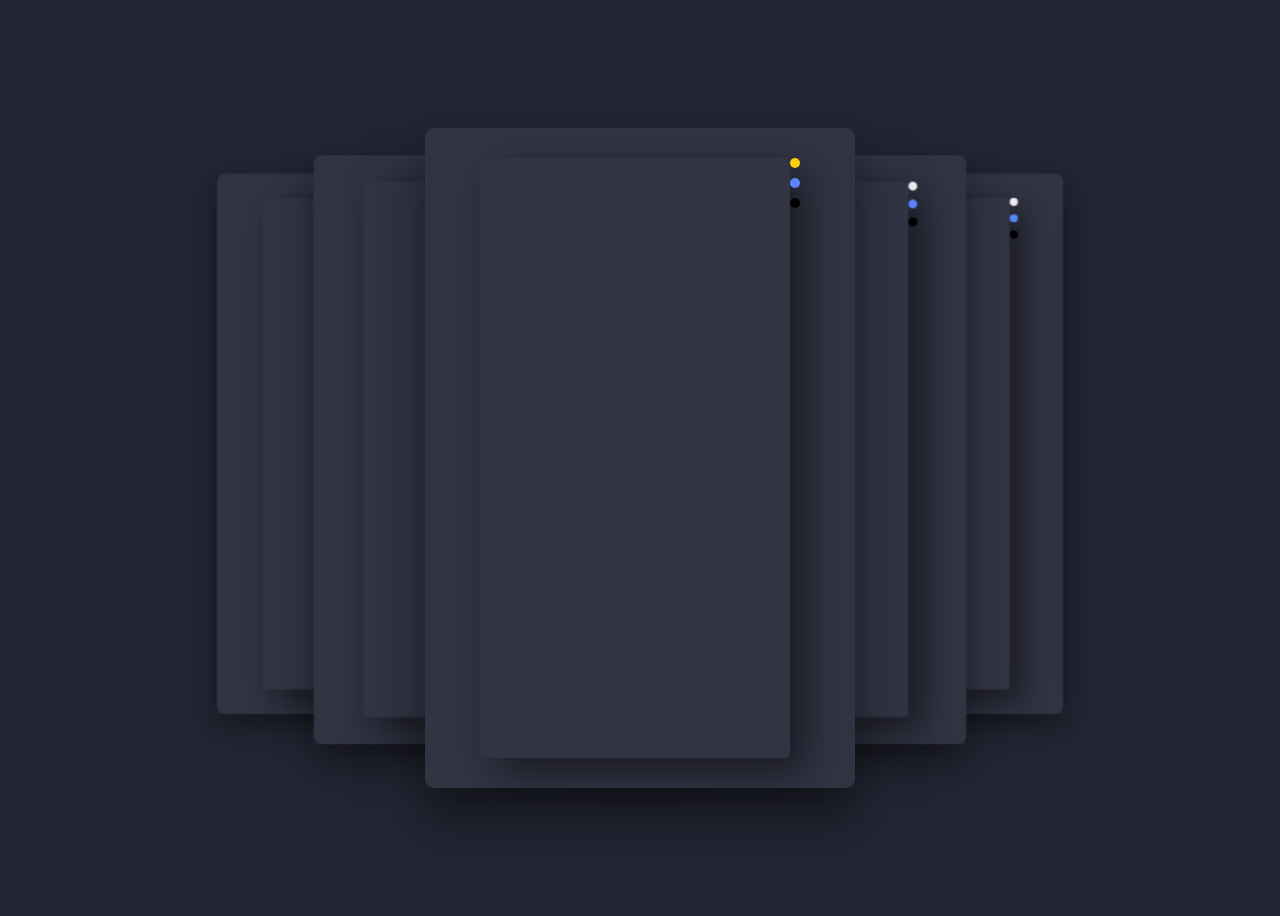
==== fabrics.html @ bf0d75b4 "Рефакторинг кода №_2" ====
<!DOCTYPE html>
<html lang="en">

<head>
  <meta charset="UTF-8">
  <meta http-equiv="X-UA-Compatible" content="IE=edge">
  <meta name="viewport" content="width=device-width, initial-scale=1.0">
  <title>Ткани</title>

  <link rel="stylesheet" href="https://cdnjs.cloudflare.com/ajax/libs/font-awesome/6.1.2/css/all.min.css" integrity="sha512-1sCRPdkRXhBV2PBLUdRb4tMg1w2YPf37qatUFeS7zlBy7jJI8Lf4VHwWfZZfpXtYSLy85pkm9GaYVYMfw5BC1A==" crossorigin="anonymous" referrerpolicy="no-referrer" />
  <link rel="stylesheet" href="css/fabrics_styles.css">
</head>

<body>

  <div class="container">


    <input type="radio" name="slider" class="d-none" id="s1" checked>
    <input type="radio" name="slider" class="d-none" id="s2">
    <input type="radio" name="slider" class="d-none" id="s3">
    <input type="radio" name="slider" class="d-none" id="s4">
    <input type="radio" name="slider" class="d-none" id="s5">

    <div class="cards">
      <label for="s1" id="slide1">
        <div class="card">
          <div class="image">
            <iframe width="320" height="560" src="https://www.youtube.com/embed/_TVR2kgw6HE" title="IMG 6894" frameborder="0" allow="accelerometer; autoplay; clipboard-write; encrypted-media; gyroscope; picture-in-picture; web-share" allowfullscreen></iframe>

            <div class="dots">
              <div></div>
              <div></div>
              <div></div>
            </div>
          </div>
          <!-- <div class="infos">
            <span class="name">Nike SuperRep Go</span>
            <span class="lorem">Lorem ipsum dolor sit amet, sit amet  adipiscing elit. Aenean vel ansd . Nullam
              lorem. Nulla eu
              sodales</span>
          </div>
          <a href="/contact" class="btn-contact">details</a>
          <div class="socials">
            <i class="fa-solid fa-cart-shopping"></i>
            <i class="fa-regular fa-heart"></i>
            <i class="fa-regular fa-bookmark"></i>
            <i class="fa-solid fa-share-nodes"></i>
          </div> -->
        </div>
      </label>

      <label for="s2" id="slide2">
        <div class="card">
          <div class="image">
            <!-- https://stackoverflow.com/questions/24579785/force-iframe-youtube-video-to-center-fit-and-full-cover-the-screen-in-the-backgr  ссылка на тутор-->
          <iframe width="320" height="560" src="https://www.youtube.com/embed/_TVR2kgw6HE" title="IMG 6894" frameborder="0" allow="accelerometer; autoplay; clipboard-write; encrypted-media; gyroscope; picture-in-picture; web-share" allowfullscreen></iframe>

              <div class="dots">
              <div class="dot1"></div>
              <div class="dot2"></div>
              <div class="dot3"></div>
            </div>
          </div>
        </div>
      </label>

      <label for="s3" id="slide3">
        <div class="card">
          <div class="image">
            <iframe width="320" height="560" src="https://www.youtube.com/embed/_TVR2kgw6HE" title="IMG 6894" frameborder="0" allow="accelerometer; autoplay; clipboard-write; encrypted-media; gyroscope; picture-in-picture; web-share" allowfullscreen></iframe>

            <div class="dots">
              <div class="dot1"></div>
              <div class="dot2"></div>
              <div class="dot3"></div>
            </div>
          </div>
        </div>
      </label>

      <label for="s4" id="slide4">
        <div class="card">
          <div class="image">            
            <iframe width="320" height="560" src="https://www.youtube.com/embed/_TVR2kgw6HE" title="IMG 6894" frameborder="0" allow="accelerometer; autoplay; clipboard-write; encrypted-media; gyroscope; picture-in-picture; web-share" allowfullscreen></iframe>

             <div class="dots">
              <div class="dot1"></div>
              <div class="dot2"></div>
              <div class="dot3"></div>
            </div>
          </div>
        </div>
      </label>

      <label for="s5" id="slide5">
        <div class="card">
          <div class="image">

            <iframe width="320" height="560" src="https://www.youtube.com/embed/_TVR2kgw6HE" title="IMG 6894" frameborder="0" allow="accelerometer; autoplay; clipboard-write; encrypted-media; gyroscope; picture-in-picture; web-share" allowfullscreen></iframe>

              <div class="dots">
              <div class="dot1"></div>
              <div class="dot2"></div>
              <div class="dot3"></div>
            </div>
          </div>

        </div>
      </label>
    </div>

  </div>

</body>


</html>
---- css/fabrics_styles.css ----
@import url('https://fonts.googleapis.com/css2?family=Urbanist:wght@200;300;400;600;700&display=swap');

body {

    display: flex;
    align-items: center;
    justify-content: center;
    background-color: #232533;
    overflow-x: hidden;
    height: 100vh;
    font-family: 'Urbanist', sans-serif;
}

a{

    text-decoration: none;
}

input {

    display: none;
}

.container {

    width: 100%;
    height: 100%;
    max-width: 600px;
    max-height: 600px;
    display: flex;
    transform-style: preserve-3d;
    justify-content: center;
    align-items: center;
    flex-direction: column;
    margin-bottom: +11%;
}

.cards {

    position: relative;
    height: 500px;
    width: 430px;
    margin-bottom: 20px;
    perspective: 1000px;
    transform-style: preserve-3d;
}

.cards label {

    position: absolute;
    width: 430px;
    left: 0;
    right: 0;
    margin: auto;
    cursor: pointer;
    transition: transform 0.55s ease;
}

.cards .card{

    position:relative;
    height: 100%;
    background-color: #323444;
    border-radius: 10px;
    padding: 30px 35px;
}

.card .image{

    display: flex;
    justify-content: center;
}

.card .image img{

    border-radius: 5px;
    box-shadow: 15px 15px 40px rgba(0, 0, 0, 50%);
    margin-top: 23px;
    width: 100%;
    height: 220px;
    object-fit: cover;
}

.card .image video{

    border-radius: 5px;
    box-shadow: 15px 15px 40px rgba(0, 0, 0, 50%);
    margin-top: -23;
    width: 86%;
    height: 600px;
    object-fit: cover;
}

.card .image iframe{

    border-radius: 5px;
    box-shadow: 15px 15px 40px rgba(0, 0, 0, 50%);
    margin-top: -23;
    width: 86%;
    height: 600px;
    object-fit: cover;
}


.card .image .dots{

    text-align: center;
}

.dots div{

    width: 10px;
    height: 10px;
    border-radius: 50%;
    margin-bottom: 10px;
}

.dots div:nth-child(1){

    background-color: var(--current-color1);
}

.dots div:nth-child(2){

    background-color: #5B85F9;
}

.dots div:nth-child(3){

    background-color: #000;
}

.card .infos{

    display: block;
    text-align: end;
    padding-top: 60px;
}

.infos span{

    display: block;
}

.infos .name{

    font-size: 30px;
    color: var(--current-color1);
    letter-spacing: 8px;
    margin-bottom: 20px;
    padding-left: 25%;
    transition: all .6s ease;
}

.infos .lorem{

    font-size: 15.5px;
    color: #ECEAED;
    letter-spacing: 3px;
}

.card .btn-contact{

    width: 100%;
    height: 60px;
    margin: 35px auto;
    border-radius: 5px;
    background-color: var(--current-color1);
    display: flex;
    align-items: center;
    justify-content: center;
    color: #fff;
    font-size: 25px;
    letter-spacing: 10px;
    font-weight: 700;
    transition: all .7s ease;
}

.card .socials{

    display: flex;
    justify-content: space-between;
    align-items: center;
    padding-top: 20px;
}

.socials i{

    font-size: 25px;
    transition: all .7s ease;
    color: var(--current-color2);
}



#s1:checked~.cards #slide4,
#s2:checked~.cards #slide5,
#s3:checked~.cards #slide1,
#s4:checked~.cards #slide2,
#s5:checked~.cards #slide3 {
    
    box-shadow: 0 15px 35px 0 rgba(0, 0, 0, 45%);
    transform: translate3d(-70%, 0, -220px);
    --current-color1: #ECEAED;
    --current-color2: #404457;
}

#s1:checked~.cards #slide5,
#s2:checked~.cards #slide1,
#s3:checked~.cards #slide2,
#s4:checked~.cards #slide3,
#s5:checked~.cards #slide4 {

    box-shadow: 0 20px 40px 0 rgba(0, 0, 0, 45%);
    transform: translate3d(-35%, 0, -120px);
    --current-color1: #ECEAED;
    --current-color2: #404457;
}

#s1:checked~.cards #slide1,
#s2:checked~.cards #slide2,
#s3:checked~.cards #slide3,
#s4:checked~.cards #slide4,
#s5:checked~.cards #slide5 {

    box-shadow: 0 25px 50px 0 rgba(0, 0, 0, 50%);
    transform: translate3d(0, 0, 0);
    --current-color1: #fad00c;
    --current-color2: #ECEAED;
}

#s1:checked~.cards #slide2,
#s2:checked~.cards #slide3,
#s3:checked~.cards #slide4,
#s4:checked~.cards #slide5,
#s5:checked~.cards #slide1 {

    box-shadow: 0 20px 40px 0 rgba(0, 0, 0, 45%);
    transform: translate3d(35%, 0, -120px);
    --current-color1: #ECEAED;
    --current-color2: #404457;
}

#s1:checked~.cards #slide3,
#s2:checked~.cards #slide4,
#s3:checked~.cards #slide5,
#s4:checked~.cards #slide1,
#s5:checked~.cards #slide2 {

    box-shadow: 0 15px 35px 0 rgba(0, 0, 0, 45%);
    transform: translate3d(70%, 0, -220px);
    --current-color1: #ECEAED;
    --current-color2: #404457;
}

/* Стили для экранов шириной 600px и меньше (мобильные устройства) */
@media screen and (max-width: 600px) {
    .container {
      max-width: 60%;
    }
  
    .cards {
      width: 80%;
    }
  
    .cards label {
      width: 100%;
    }
  
    .card .image video {
      height: 100%;
    }

    .card .image iframe {
        height: 100%;
      }
  
    .card .image img,
    .card .image video {
      width: 100%;
      /* margin-top: 0; */
    }
  
    .infos .name {
      padding-left: 0;
    }

    .card .image img,
    .card .image iframe {
      width: 100%;
      /* margin-top: 0; */
    }
  }
  
  /* Стили для экранов шириной от 601px до 1024px (планшеты) */
  @media screen and (min-width: 601px) and (max-width: 1024px) {
    .container {
      max-width: 90%;
    }
  
    .cards {
      width: 80%;
    }
  }
  
  /* Стили для экранов шириной более 1024px (настольные компьютеры) */
  @media screen and (min-width: 1025px) {
    .container {
      max-width: 80%;
    }
  
    .cards {
      width: 70%;
    }
  }

  /* .video-background {
    position: relative;
    overflow: hidden;
    width: 100vw;
    height: 100vh;
  }
  
  .video-background iframe {
    position: absolute;
    top: 50%;
    left: 50%;
    width: 100vw;
    height: 100vh;
    transform: translate(-50%, -50%);
  }
  
  @media (min-aspect-ratio: 16/9) {
    .video-background iframe {
      height: 56.25vw;
    }
  }
  @media (max-aspect-ratio: 16/9) {
    .video-background iframe {
      width: 177.78vh;
    }
  } */
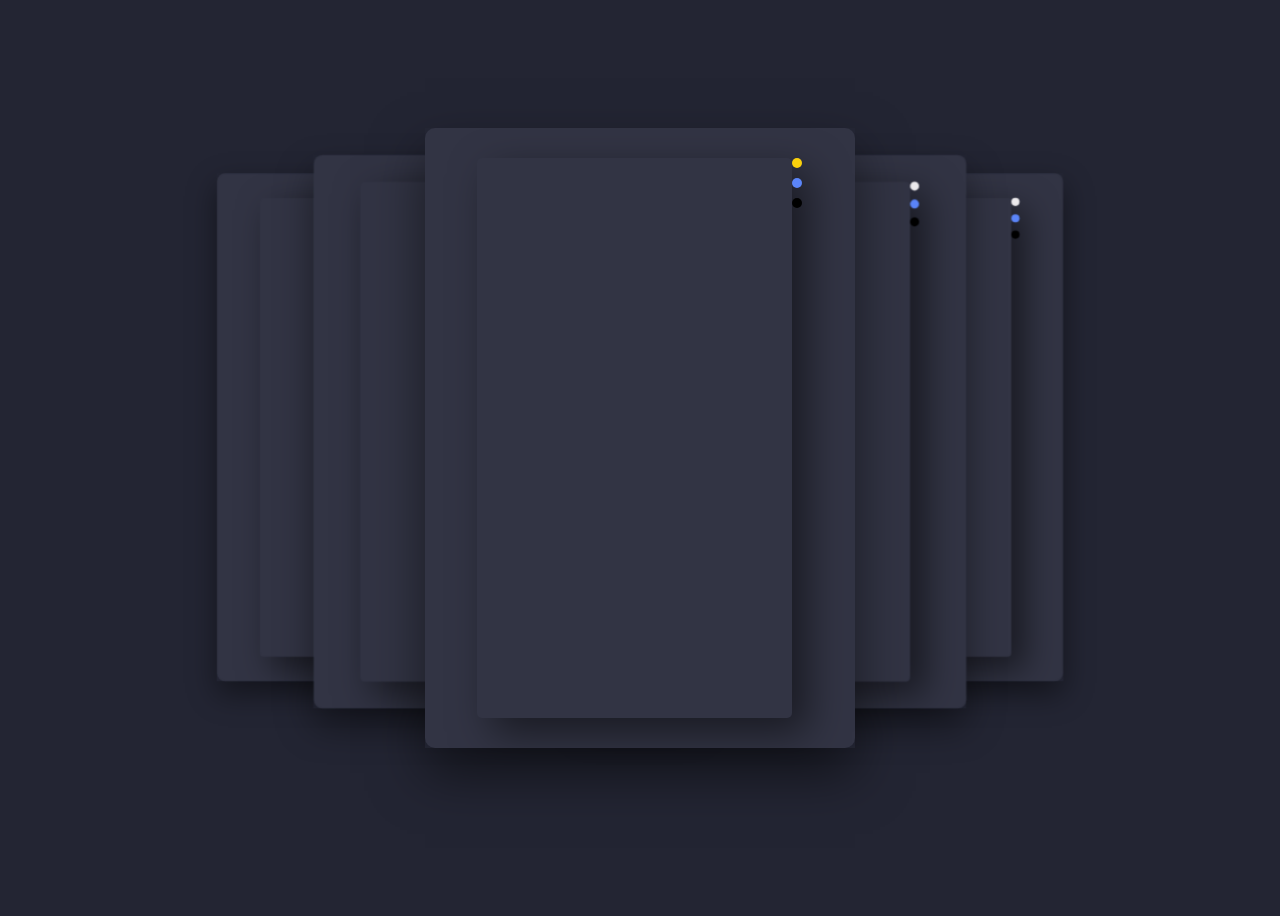
==== commit feecd646: "Удволетворительный промедуточный результат" ====
--- a/fabrics.html
+++ b/fabrics.html
@@ -26,7 +26,7 @@
       <label for="s1" id="slide1">
         <div class="card">
           <div class="image">
-            <iframe width="320" height="560" src="https://www.youtube.com/embed/_TVR2kgw6HE" title="IMG 6894" frameborder="0" allow="accelerometer; autoplay; clipboard-write; encrypted-media; gyroscope; picture-in-picture; web-share" allowfullscreen></iframe>
+            <iframe src="https://www.youtube.com/embed/_TVR2kgw6HE" title="IMG 6894" frameborder="0" allow="accelerometer; autoplay; clipboard-write; encrypted-media; gyroscope; picture-in-picture; web-share" allowfullscreen></iframe>
 
             <div class="dots">
               <div></div>
@@ -54,7 +54,7 @@
         <div class="card">
           <div class="image">
             <!-- https://stackoverflow.com/questions/24579785/force-iframe-youtube-video-to-center-fit-and-full-cover-the-screen-in-the-backgr  ссылка на тутор-->
-          <iframe width="320" height="560" src="https://www.youtube.com/embed/_TVR2kgw6HE" title="IMG 6894" frameborder="0" allow="accelerometer; autoplay; clipboard-write; encrypted-media; gyroscope; picture-in-picture; web-share" allowfullscreen></iframe>
+          <iframe src="https://www.youtube.com/embed/_TVR2kgw6HE" title="IMG 6894" frameborder="0" allow="accelerometer; autoplay; clipboard-write; encrypted-media; gyroscope; picture-in-picture; web-share" allowfullscreen></iframe>
 
               <div class="dots">
               <div class="dot1"></div>
@@ -68,7 +68,7 @@
       <label for="s3" id="slide3">
         <div class="card">
           <div class="image">
-            <iframe width="320" height="560" src="https://www.youtube.com/embed/_TVR2kgw6HE" title="IMG 6894" frameborder="0" allow="accelerometer; autoplay; clipboard-write; encrypted-media; gyroscope; picture-in-picture; web-share" allowfullscreen></iframe>
+            <iframe src="https://www.youtube.com/embed/_TVR2kgw6HE" title="IMG 6894" frameborder="0" allow="accelerometer; autoplay; clipboard-write; encrypted-media; gyroscope; picture-in-picture; web-share" allowfullscreen></iframe>
 
             <div class="dots">
               <div class="dot1"></div>
@@ -82,7 +82,7 @@
       <label for="s4" id="slide4">
         <div class="card">
           <div class="image">            
-            <iframe width="320" height="560" src="https://www.youtube.com/embed/_TVR2kgw6HE" title="IMG 6894" frameborder="0" allow="accelerometer; autoplay; clipboard-write; encrypted-media; gyroscope; picture-in-picture; web-share" allowfullscreen></iframe>
+            <iframe src="https://www.youtube.com/embed/_TVR2kgw6HE" title="IMG 6894" frameborder="0" allow="accelerometer; autoplay; clipboard-write; encrypted-media; gyroscope; picture-in-picture; web-share" allowfullscreen></iframe>
 
              <div class="dots">
               <div class="dot1"></div>
@@ -97,7 +97,7 @@
         <div class="card">
           <div class="image">
 
-            <iframe width="320" height="560" src="https://www.youtube.com/embed/_TVR2kgw6HE" title="IMG 6894" frameborder="0" allow="accelerometer; autoplay; clipboard-write; encrypted-media; gyroscope; picture-in-picture; web-share" allowfullscreen></iframe>
+            <iframe src="https://www.youtube.com/embed/_TVR2kgw6HE" title="IMG 6894" frameborder="0" allow="accelerometer; autoplay; clipboard-write; encrypted-media; gyroscope; picture-in-picture; web-share" allowfullscreen></iframe>
 
               <div class="dots">
               <div class="dot1"></div>
--- a/css/fabrics_styles.css
+++ b/css/fabrics_styles.css
@@ -71,7 +71,7 @@
     justify-content: center;
 }
 
-.card .image img{
+/* .card .image img{
 
     border-radius: 5px;
     box-shadow: 15px 15px 40px rgba(0, 0, 0, 50%);
@@ -79,9 +79,9 @@
     width: 100%;
     height: 220px;
     object-fit: cover;
-}
-
-.card .image video{
+} */
+
+/* .card .image video{
 
     border-radius: 5px;
     box-shadow: 15px 15px 40px rgba(0, 0, 0, 50%);
@@ -89,15 +89,14 @@
     width: 86%;
     height: 600px;
     object-fit: cover;
-}
+} */
 
 .card .image iframe{
 
     border-radius: 5px;
     box-shadow: 15px 15px 40px rgba(0, 0, 0, 50%);
-    margin-top: -23;
-    width: 86%;
-    height: 600px;
+    width: 315px;
+    height: 560px;
     object-fit: cover;
 }
 
@@ -129,68 +128,6 @@
 
     background-color: #000;
 }
-
-.card .infos{
-
-    display: block;
-    text-align: end;
-    padding-top: 60px;
-}
-
-.infos span{
-
-    display: block;
-}
-
-.infos .name{
-
-    font-size: 30px;
-    color: var(--current-color1);
-    letter-spacing: 8px;
-    margin-bottom: 20px;
-    padding-left: 25%;
-    transition: all .6s ease;
-}
-
-.infos .lorem{
-
-    font-size: 15.5px;
-    color: #ECEAED;
-    letter-spacing: 3px;
-}
-
-.card .btn-contact{
-
-    width: 100%;
-    height: 60px;
-    margin: 35px auto;
-    border-radius: 5px;
-    background-color: var(--current-color1);
-    display: flex;
-    align-items: center;
-    justify-content: center;
-    color: #fff;
-    font-size: 25px;
-    letter-spacing: 10px;
-    font-weight: 700;
-    transition: all .7s ease;
-}
-
-.card .socials{
-
-    display: flex;
-    justify-content: space-between;
-    align-items: center;
-    padding-top: 20px;
-}
-
-.socials i{
-
-    font-size: 25px;
-    transition: all .7s ease;
-    color: var(--current-color2);
-}
-
 
 
 #s1:checked~.cards #slide4,
@@ -256,40 +193,21 @@
 /* Стили для экранов шириной 600px и меньше (мобильные устройства) */
 @media screen and (max-width: 600px) {
     .container {
-      max-width: 60%;
+      max-width: 200px;
     }
   
     .cards {
-      width: 80%;
+      width: 100%;
     }
   
     .cards label {
       width: 100%;
     }
-  
-    .card .image video {
-      height: 100%;
-    }
 
     .card .image iframe {
-        height: 100%;
+        height: 235px;
+        width: 130px;
       }
-  
-    .card .image img,
-    .card .image video {
-      width: 100%;
-      /* margin-top: 0; */
-    }
-  
-    .infos .name {
-      padding-left: 0;
-    }
-
-    .card .image img,
-    .card .image iframe {
-      width: 100%;
-      /* margin-top: 0; */
-    }
   }
   
   /* Стили для экранов шириной от 601px до 1024px (планшеты) */
@@ -313,30 +231,3 @@
       width: 70%;
     }
   }
-
-  /* .video-background {
-    position: relative;
-    overflow: hidden;
-    width: 100vw;
-    height: 100vh;
-  }
-  
-  .video-background iframe {
-    position: absolute;
-    top: 50%;
-    left: 50%;
-    width: 100vw;
-    height: 100vh;
-    transform: translate(-50%, -50%);
-  }
-  
-  @media (min-aspect-ratio: 16/9) {
-    .video-background iframe {
-      height: 56.25vw;
-    }
-  }
-  @media (max-aspect-ratio: 16/9) {
-    .video-background iframe {
-      width: 177.78vh;
-    }
-  } */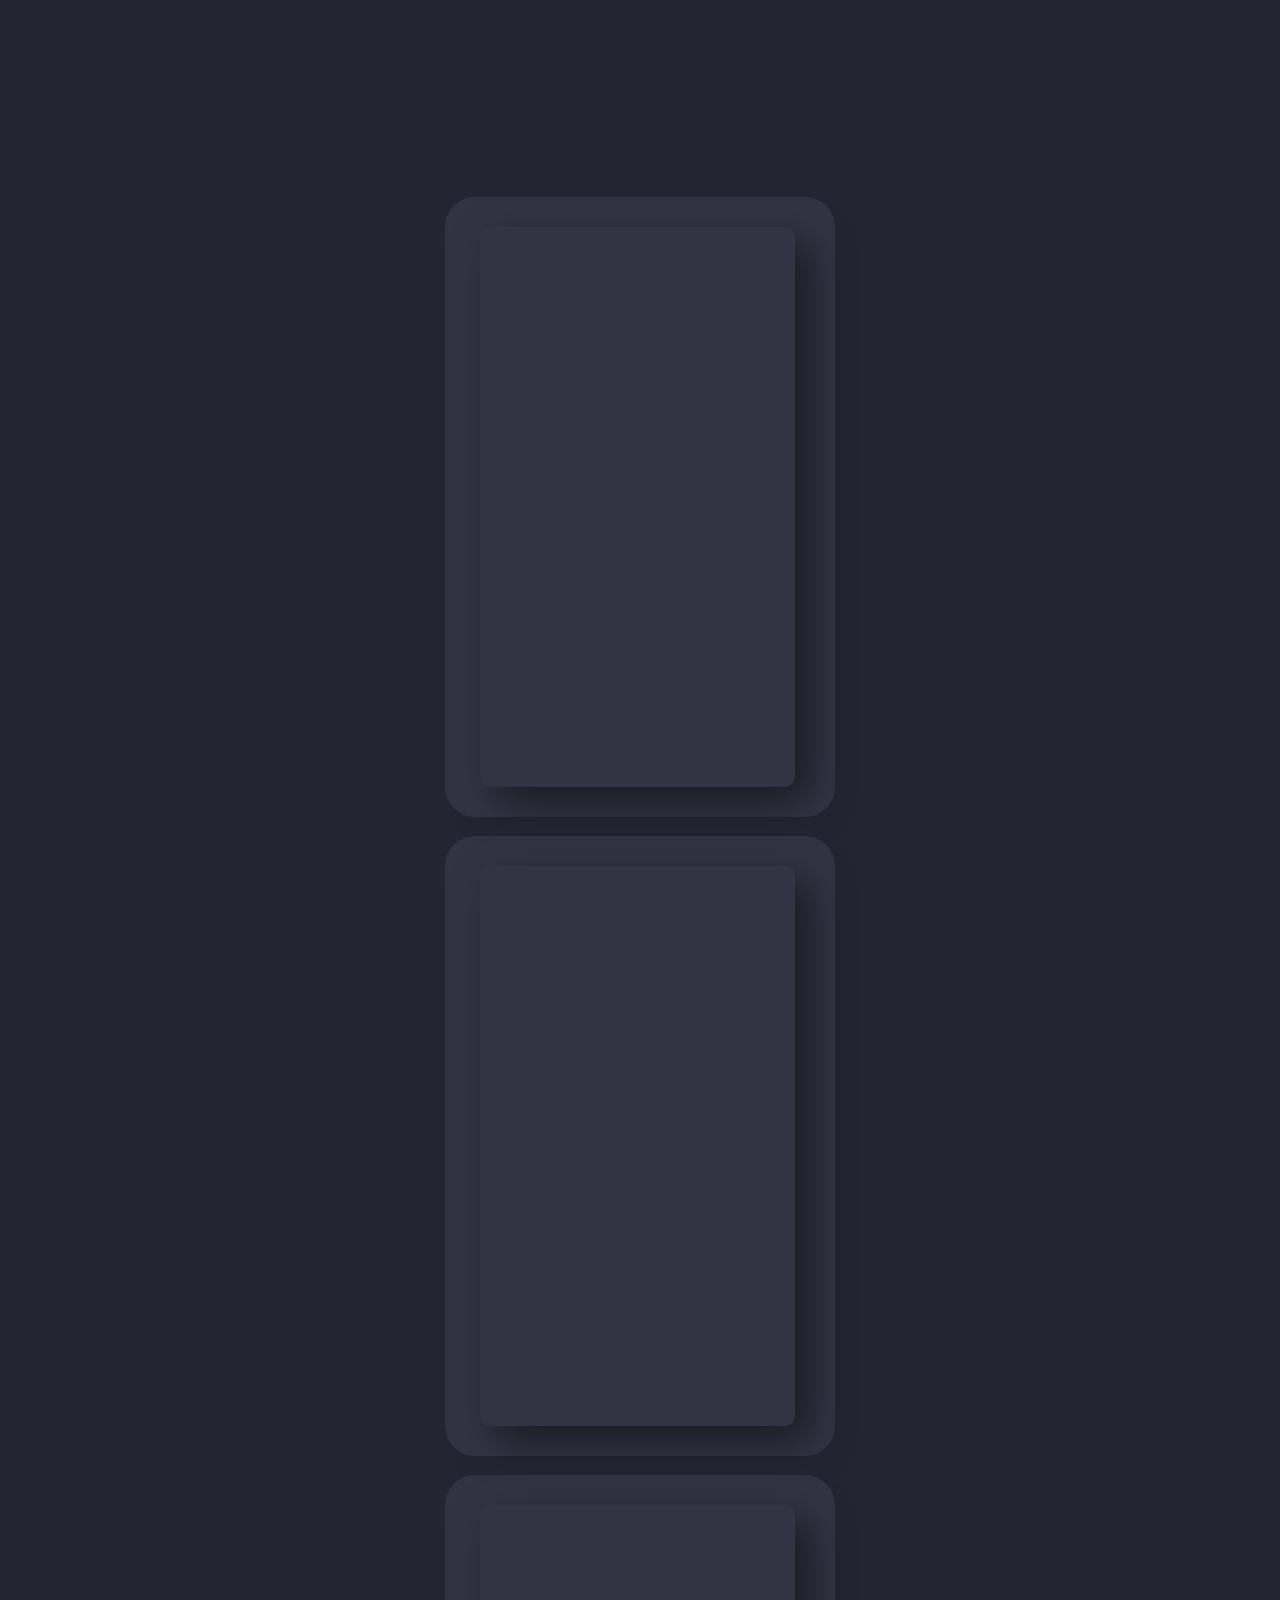
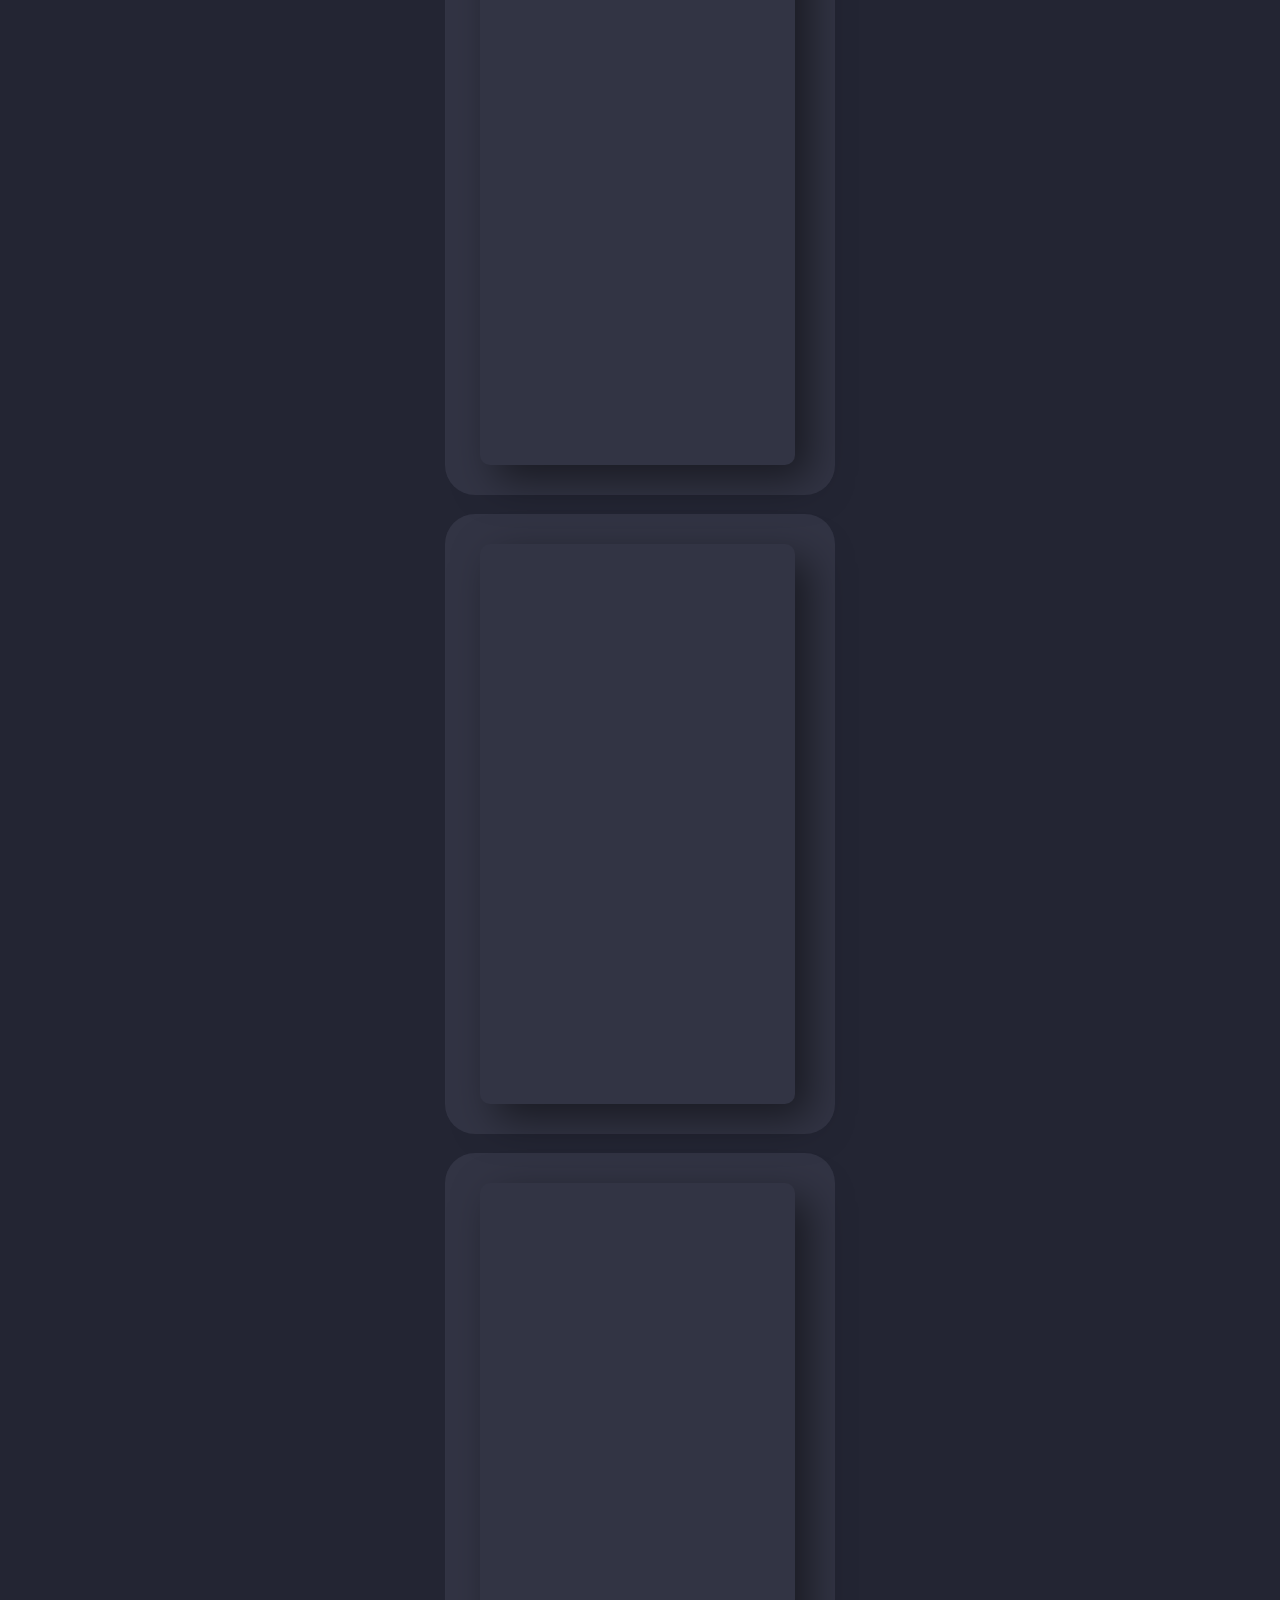
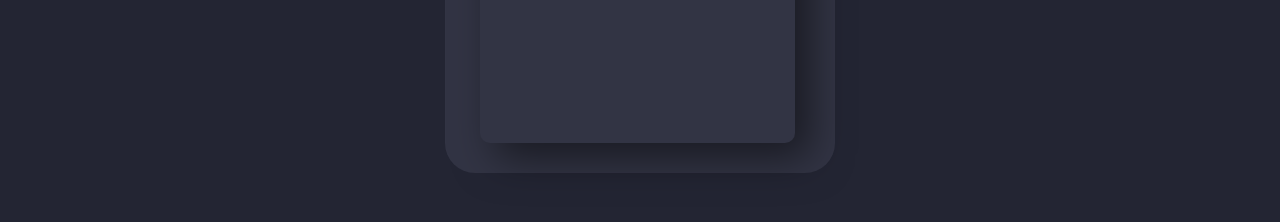
==== commit dceb7007: "Тест мобилки" ====
--- a/fabrics.html
+++ b/fabrics.html
@@ -15,38 +15,12 @@
 
   <div class="container">
 
-
-    <input type="radio" name="slider" class="d-none" id="s1" checked>
-    <input type="radio" name="slider" class="d-none" id="s2">
-    <input type="radio" name="slider" class="d-none" id="s3">
-    <input type="radio" name="slider" class="d-none" id="s4">
-    <input type="radio" name="slider" class="d-none" id="s5">
-
     <div class="cards">
       <label for="s1" id="slide1">
         <div class="card">
           <div class="image">
             <iframe src="https://www.youtube.com/embed/_TVR2kgw6HE" title="IMG 6894" frameborder="0" allow="accelerometer; autoplay; clipboard-write; encrypted-media; gyroscope; picture-in-picture; web-share" allowfullscreen></iframe>
-
-            <div class="dots">
-              <div></div>
-              <div></div>
-              <div></div>
-            </div>
           </div>
-          <!-- <div class="infos">
-            <span class="name">Nike SuperRep Go</span>
-            <span class="lorem">Lorem ipsum dolor sit amet, sit amet  adipiscing elit. Aenean vel ansd . Nullam
-              lorem. Nulla eu
-              sodales</span>
-          </div>
-          <a href="/contact" class="btn-contact">details</a>
-          <div class="socials">
-            <i class="fa-solid fa-cart-shopping"></i>
-            <i class="fa-regular fa-heart"></i>
-            <i class="fa-regular fa-bookmark"></i>
-            <i class="fa-solid fa-share-nodes"></i>
-          </div> -->
         </div>
       </label>
 
@@ -54,13 +28,7 @@
         <div class="card">
           <div class="image">
             <!-- https://stackoverflow.com/questions/24579785/force-iframe-youtube-video-to-center-fit-and-full-cover-the-screen-in-the-backgr  ссылка на тутор-->
-          <iframe src="https://www.youtube.com/embed/_TVR2kgw6HE" title="IMG 6894" frameborder="0" allow="accelerometer; autoplay; clipboard-write; encrypted-media; gyroscope; picture-in-picture; web-share" allowfullscreen></iframe>
-
-              <div class="dots">
-              <div class="dot1"></div>
-              <div class="dot2"></div>
-              <div class="dot3"></div>
-            </div>
+            <iframe src="https://www.youtube.com/embed/_TVR2kgw6HE" title="IMG 6894" frameborder="0" allow="accelerometer; autoplay; clipboard-write; encrypted-media; gyroscope; picture-in-picture; web-share" allowfullscreen></iframe>
           </div>
         </div>
       </label>
@@ -70,11 +38,6 @@
           <div class="image">
             <iframe src="https://www.youtube.com/embed/_TVR2kgw6HE" title="IMG 6894" frameborder="0" allow="accelerometer; autoplay; clipboard-write; encrypted-media; gyroscope; picture-in-picture; web-share" allowfullscreen></iframe>
 
-            <div class="dots">
-              <div class="dot1"></div>
-              <div class="dot2"></div>
-              <div class="dot3"></div>
-            </div>
           </div>
         </div>
       </label>
@@ -84,11 +47,6 @@
           <div class="image">            
             <iframe src="https://www.youtube.com/embed/_TVR2kgw6HE" title="IMG 6894" frameborder="0" allow="accelerometer; autoplay; clipboard-write; encrypted-media; gyroscope; picture-in-picture; web-share" allowfullscreen></iframe>
 
-             <div class="dots">
-              <div class="dot1"></div>
-              <div class="dot2"></div>
-              <div class="dot3"></div>
-            </div>
           </div>
         </div>
       </label>
@@ -99,11 +57,6 @@
 
             <iframe src="https://www.youtube.com/embed/_TVR2kgw6HE" title="IMG 6894" frameborder="0" allow="accelerometer; autoplay; clipboard-write; encrypted-media; gyroscope; picture-in-picture; web-share" allowfullscreen></iframe>
 
-              <div class="dots">
-              <div class="dot1"></div>
-              <div class="dot2"></div>
-              <div class="dot3"></div>
-            </div>
           </div>
 
         </div>
--- a/css/fabrics_styles.css
+++ b/css/fabrics_styles.css
@@ -11,11 +11,6 @@
     font-family: 'Urbanist', sans-serif;
 }
 
-a{
-
-    text-decoration: none;
-}
-
 input {
 
     display: none;
@@ -23,77 +18,40 @@
 
 .container {
 
-    width: 100%;
-    height: 100%;
-    max-width: 600px;
-    max-height: 600px;
-    display: flex;
-    transform-style: preserve-3d;
+    max-width: auto;
+    max-height: auto;
     justify-content: center;
     align-items: center;
-    flex-direction: column;
-    margin-bottom: +11%;
+    padding: auto;
+
+
 }
 
 .cards {
 
-    position: relative;
-    height: 500px;
-    width: 430px;
-    margin-bottom: 20px;
-    perspective: 1000px;
-    transform-style: preserve-3d;
+    position: center;
+    height: 560px;
+    width: 320px;
+    padding: 30px 35px;  
 }
 
 .cards label {
-
-    position: absolute;
-    width: 430px;
-    left: 0;
-    right: 0;
-    margin: auto;
-    cursor: pointer;
-    transition: transform 0.55s ease;
+ padding: 30px 35px;
 }
 
 .cards .card{
 
-    position:relative;
-    height: 100%;
+    position:center;
+    height: 560px;
+    width: 320px;
     background-color: #323444;
-    border-radius: 10px;
+    border-radius: 30px;
     padding: 30px 35px;
 }
 
-.card .image{
-
-    display: flex;
-    justify-content: center;
-}
-
-/* .card .image img{
-
-    border-radius: 5px;
-    box-shadow: 15px 15px 40px rgba(0, 0, 0, 50%);
-    margin-top: 23px;
-    width: 100%;
-    height: 220px;
-    object-fit: cover;
-} */
-
-/* .card .image video{
-
-    border-radius: 5px;
-    box-shadow: 15px 15px 40px rgba(0, 0, 0, 50%);
-    margin-top: -23;
-    width: 86%;
-    height: 600px;
-    object-fit: cover;
-} */
-
 .card .image iframe{
 
-    border-radius: 5px;
+    border-radius: 10px;
     box-shadow: 15px 15px 40px rgba(0, 0, 0, 50%);
     width: 315px;
     height: 560px;
@@ -101,133 +59,48 @@
 }
 
 
-.card .image .dots{
+/* Стили для экранов шириной 600px и меньше (мобильные устройства) */
+@media screen and (max-width: 600px) {
+  .container {
+    margin-top: 5px;
+  }
 
-    text-align: center;
+  .cards {
+    width: 50%;
+  }
+
+  .card {
+    width: 40%;
+  }
+
+  .inframe {
+    object-fit: cover;
+  }
+
 }
 
-.dots div{
+/* Стили для экранов шириной от 601px до 1024px (планшеты) */
+@media screen and (min-width: 601px) and (max-width: 1024px) {
+  .container {
+    max-width: 90%;
+  }
 
-    width: 10px;
-    height: 10px;
-    border-radius: 50%;
-    margin-bottom: 10px;
+  .cards {
+    width: 80%;
+  }
 }
 
-.dots div:nth-child(1){
+/* Стили для экранов шириной более 1024px (настольные компьютеры) */
+@media screen and (min-width: 1025px) {
+  .container {
+    max-width: 80%;
+  }
 
-    background-color: var(--current-color1);
+  .cards {
+    width: 70%;
+  }
+
+  .inframe {
+    object-fit: cover;
+  }
 }
-
-.dots div:nth-child(2){
-
-    background-color: #5B85F9;
-}
-
-.dots div:nth-child(3){
-
-    background-color: #000;
-}
-
-
-#s1:checked~.cards #slide4,
-#s2:checked~.cards #slide5,
-#s3:checked~.cards #slide1,
-#s4:checked~.cards #slide2,
-#s5:checked~.cards #slide3 {
-    
-    box-shadow: 0 15px 35px 0 rgba(0, 0, 0, 45%);
-    transform: translate3d(-70%, 0, -220px);
-    --current-color1: #ECEAED;
-    --current-color2: #404457;
-}
-
-#s1:checked~.cards #slide5,
-#s2:checked~.cards #slide1,
-#s3:checked~.cards #slide2,
-#s4:checked~.cards #slide3,
-#s5:checked~.cards #slide4 {
-
-    box-shadow: 0 20px 40px 0 rgba(0, 0, 0, 45%);
-    transform: translate3d(-35%, 0, -120px);
-    --current-color1: #ECEAED;
-    --current-color2: #404457;
-}
-
-#s1:checked~.cards #slide1,
-#s2:checked~.cards #slide2,
-#s3:checked~.cards #slide3,
-#s4:checked~.cards #slide4,
-#s5:checked~.cards #slide5 {
-
-    box-shadow: 0 25px 50px 0 rgba(0, 0, 0, 50%);
-    transform: translate3d(0, 0, 0);
-    --current-color1: #fad00c;
-    --current-color2: #ECEAED;
-}
-
-#s1:checked~.cards #slide2,
-#s2:checked~.cards #slide3,
-#s3:checked~.cards #slide4,
-#s4:checked~.cards #slide5,
-#s5:checked~.cards #slide1 {
-
-    box-shadow: 0 20px 40px 0 rgba(0, 0, 0, 45%);
-    transform: translate3d(35%, 0, -120px);
-    --current-color1: #ECEAED;
-    --current-color2: #404457;
-}
-
-#s1:checked~.cards #slide3,
-#s2:checked~.cards #slide4,
-#s3:checked~.cards #slide5,
-#s4:checked~.cards #slide1,
-#s5:checked~.cards #slide2 {
-
-    box-shadow: 0 15px 35px 0 rgba(0, 0, 0, 45%);
-    transform: translate3d(70%, 0, -220px);
-    --current-color1: #ECEAED;
-    --current-color2: #404457;
-}
-
-/* Стили для экранов шириной 600px и меньше (мобильные устройства) */
-@media screen and (max-width: 600px) {
-    .container {
-      max-width: 200px;
-    }
-  
-    .cards {
-      width: 100%;
-    }
-  
-    .cards label {
-      width: 100%;
-    }
-
-    .card .image iframe {
-        height: 235px;
-        width: 130px;
-      }
-  }
-  
-  /* Стили для экранов шириной от 601px до 1024px (планшеты) */
-  @media screen and (min-width: 601px) and (max-width: 1024px) {
-    .container {
-      max-width: 90%;
-    }
-  
-    .cards {
-      width: 80%;
-    }
-  }
-  
-  /* Стили для экранов шириной более 1024px (настольные компьютеры) */
-  @media screen and (min-width: 1025px) {
-    .container {
-      max-width: 80%;
-    }
-  
-    .cards {
-      width: 70%;
-    }
-  }
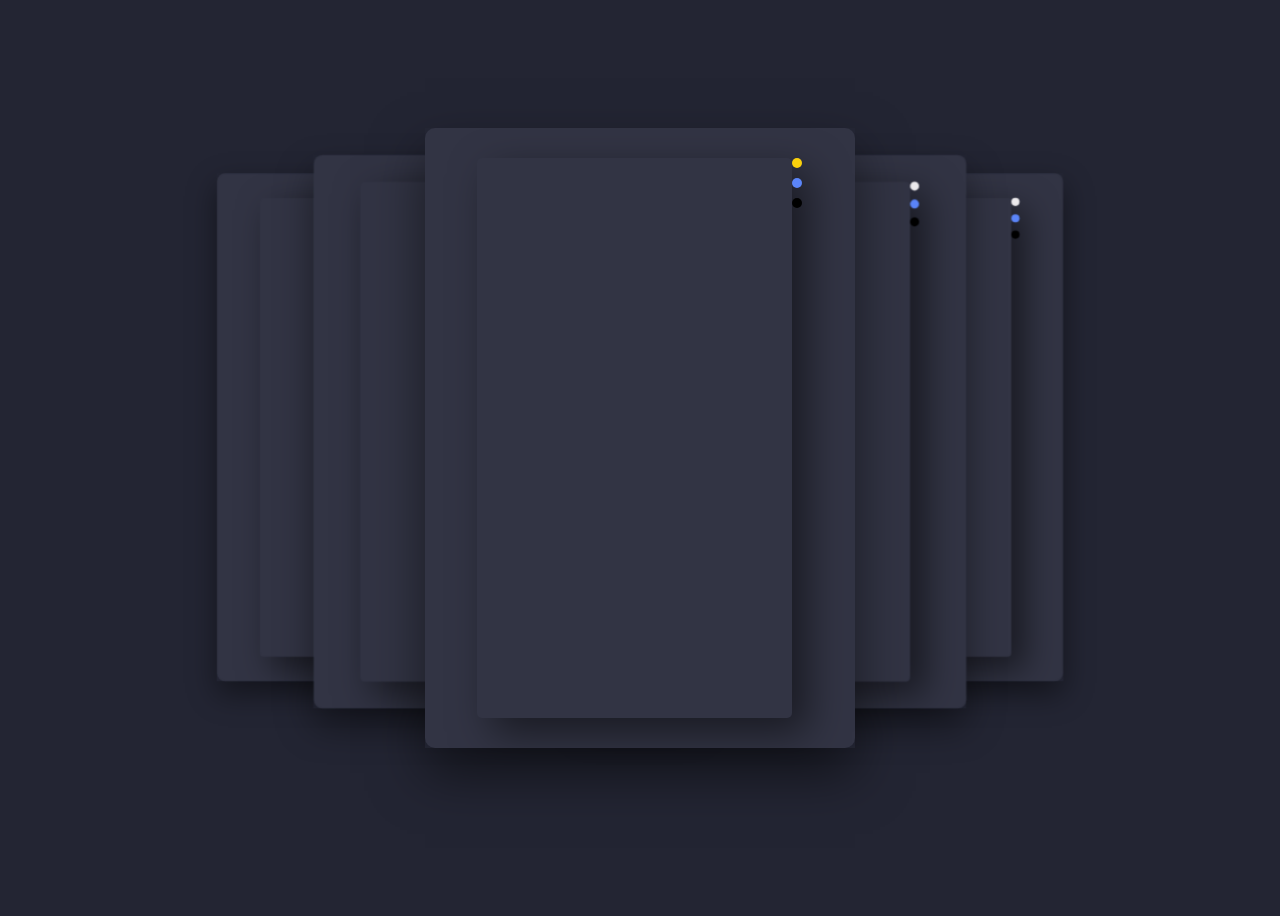
==== commit b9fdad54: "Восстанавливаю удволетворительный результат из бэкапа" ====
--- a/fabrics.html
+++ b/fabrics.html
@@ -13,57 +13,104 @@
 
 <body>
 
-  <div class="container">
+<div class="container">
 
-    <div class="cards">
-      <label for="s1" id="slide1">
-        <div class="card">
-          <div class="image">
-            <iframe src="https://www.youtube.com/embed/_TVR2kgw6HE" title="IMG 6894" frameborder="0" allow="accelerometer; autoplay; clipboard-write; encrypted-media; gyroscope; picture-in-picture; web-share" allowfullscreen></iframe>
+
+  <input type="radio" name="slider" class="d-none" id="s1" checked>
+  <input type="radio" name="slider" class="d-none" id="s2">
+  <input type="radio" name="slider" class="d-none" id="s3">
+  <input type="radio" name="slider" class="d-none" id="s4">
+  <input type="radio" name="slider" class="d-none" id="s5">
+
+  <div class="cards">
+    <label for="s1" id="slide1">
+      <div class="card">
+        <div class="image">
+          <iframe src="https://www.youtube.com/embed/_TVR2kgw6HE" title="IMG 6894" frameborder="0" allow="accelerometer; autoplay; clipboard-write; encrypted-media; gyroscope; picture-in-picture; web-share" allowfullscreen></iframe>
+
+          <div class="dots">
+            <div></div>
+            <div></div>
+            <div></div>
           </div>
         </div>
-      </label>
+        <!-- <div class="infos">
+          <span class="name">Nike SuperRep Go</span>
+          <span class="lorem">Lorem ipsum dolor sit amet, sit amet  adipiscing elit. Aenean vel ansd . Nullam
+            lorem. Nulla eu
+            sodales</span>
+        </div>
+        <a href="/contact" class="btn-contact">details</a>
+        <div class="socials">
+          <i class="fa-solid fa-cart-shopping"></i>
+          <i class="fa-regular fa-heart"></i>
+          <i class="fa-regular fa-bookmark"></i>
+          <i class="fa-solid fa-share-nodes"></i>
+        </div> -->
+      </div>
+    </label>
 
-      <label for="s2" id="slide2">
-        <div class="card">
-          <div class="image">
-            <!-- https://stackoverflow.com/questions/24579785/force-iframe-youtube-video-to-center-fit-and-full-cover-the-screen-in-the-backgr  ссылка на тутор-->
-            <iframe src="https://www.youtube.com/embed/_TVR2kgw6HE" title="IMG 6894" frameborder="0" allow="accelerometer; autoplay; clipboard-write; encrypted-media; gyroscope; picture-in-picture; web-share" allowfullscreen></iframe>
+    <label for="s2" id="slide2">
+      <div class="card">
+        <div class="image">
+          <!-- https://stackoverflow.com/questions/24579785/force-iframe-youtube-video-to-center-fit-and-full-cover-the-screen-in-the-backgr  ссылка на тутор-->
+          <iframe src="https://www.youtube.com/embed/_TVR2kgw6HE" title="IMG 6894" frameborder="0" allow="accelerometer; autoplay; clipboard-write; encrypted-media; gyroscope; picture-in-picture; web-share" allowfullscreen></iframe>
+
+          <div class="dots">
+            <div class="dot1"></div>
+            <div class="dot2"></div>
+            <div class="dot3"></div>
           </div>
         </div>
-      </label>
+      </div>
+    </label>
 
-      <label for="s3" id="slide3">
-        <div class="card">
-          <div class="image">
-            <iframe src="https://www.youtube.com/embed/_TVR2kgw6HE" title="IMG 6894" frameborder="0" allow="accelerometer; autoplay; clipboard-write; encrypted-media; gyroscope; picture-in-picture; web-share" allowfullscreen></iframe>
+    <label for="s3" id="slide3">
+      <div class="card">
+        <div class="image">
+          <iframe src="https://www.youtube.com/embed/_TVR2kgw6HE" title="IMG 6894" frameborder="0" allow="accelerometer; autoplay; clipboard-write; encrypted-media; gyroscope; picture-in-picture; web-share" allowfullscreen></iframe>
 
+          <div class="dots">
+            <div class="dot1"></div>
+            <div class="dot2"></div>
+            <div class="dot3"></div>
           </div>
         </div>
-      </label>
+      </div>
+    </label>
 
-      <label for="s4" id="slide4">
-        <div class="card">
-          <div class="image">            
-            <iframe src="https://www.youtube.com/embed/_TVR2kgw6HE" title="IMG 6894" frameborder="0" allow="accelerometer; autoplay; clipboard-write; encrypted-media; gyroscope; picture-in-picture; web-share" allowfullscreen></iframe>
+    <label for="s4" id="slide4">
+      <div class="card">
+        <div class="image">
+          <iframe src="https://www.youtube.com/embed/_TVR2kgw6HE" title="IMG 6894" frameborder="0" allow="accelerometer; autoplay; clipboard-write; encrypted-media; gyroscope; picture-in-picture; web-share" allowfullscreen></iframe>
 
+          <div class="dots">
+            <div class="dot1"></div>
+            <div class="dot2"></div>
+            <div class="dot3"></div>
           </div>
         </div>
-      </label>
+      </div>
+    </label>
 
-      <label for="s5" id="slide5">
-        <div class="card">
-          <div class="image">
+    <label for="s5" id="slide5">
+      <div class="card">
+        <div class="image">
 
-            <iframe src="https://www.youtube.com/embed/_TVR2kgw6HE" title="IMG 6894" frameborder="0" allow="accelerometer; autoplay; clipboard-write; encrypted-media; gyroscope; picture-in-picture; web-share" allowfullscreen></iframe>
+          <iframe src="https://www.youtube.com/embed/_TVR2kgw6HE" title="IMG 6894" frameborder="0" allow="accelerometer; autoplay; clipboard-write; encrypted-media; gyroscope; picture-in-picture; web-share" allowfullscreen></iframe>
 
+          <div class="dots">
+            <div class="dot1"></div>
+            <div class="dot2"></div>
+            <div class="dot3"></div>
           </div>
+        </div>
 
-        </div>
-      </label>
-    </div>
+      </div>
+    </label>
+  </div>
 
-  </div>
+</div>
 
 </body>
 
--- a/css/fabrics_styles.css
+++ b/css/fabrics_styles.css
@@ -11,6 +11,11 @@
     font-family: 'Urbanist', sans-serif;
 }
 
+a{
+
+    text-decoration: none;
+}
+
 input {
 
     display: none;
@@ -18,40 +23,77 @@
 
 .container {
 
-    max-width: auto;
-    max-height: auto;
+    width: 100%;
+    height: 100%;
+    max-width: 600px;
+    max-height: 600px;
+    display: flex;
+    transform-style: preserve-3d;
     justify-content: center;
     align-items: center;
-    padding: auto;
-
-
+    flex-direction: column;
+    margin-bottom: +11%;
 }
 
 .cards {
 
-    position: center;
-    height: 560px;
-    width: 320px;
-    padding: 30px 35px;  
+    position: relative;
+    height: 500px;
+    width: 430px;
+    margin-bottom: 20px;
+    perspective: 1000px;
+    transform-style: preserve-3d;
 }
 
 .cards label {
- padding: 30px 35px;
+
+    position: absolute;
+    width: 430px;
+    left: 0;
+    right: 0;
+    margin: auto;
+    cursor: pointer;
+    transition: transform 0.55s ease;
 }
 
 .cards .card{
 
-    position:center;
-    height: 560px;
-    width: 320px;
+    position:relative;
+    height: 100%;
     background-color: #323444;
-    border-radius: 30px;
+    border-radius: 10px;
     padding: 30px 35px;
 }
 
+.card .image{
+
+    display: flex;
+    justify-content: center;
+}
+
+/* .card .image img{
+
+    border-radius: 5px;
+    box-shadow: 15px 15px 40px rgba(0, 0, 0, 50%);
+    margin-top: 23px;
+    width: 100%;
+    height: 220px;
+    object-fit: cover;
+} */
+
+/* .card .image video{
+
+    border-radius: 5px;
+    box-shadow: 15px 15px 40px rgba(0, 0, 0, 50%);
+    margin-top: -23;
+    width: 86%;
+    height: 600px;
+    object-fit: cover;
+} */
+
 .card .image iframe{
 
-    border-radius: 10px;
+    border-radius: 5px;
     box-shadow: 15px 15px 40px rgba(0, 0, 0, 50%);
     width: 315px;
     height: 560px;
@@ -59,48 +101,133 @@
 }
 
 
+.card .image .dots{
+
+    text-align: center;
+}
+
+.dots div{
+
+    width: 10px;
+    height: 10px;
+    border-radius: 50%;
+    margin-bottom: 10px;
+}
+
+.dots div:nth-child(1){
+
+    background-color: var(--current-color1);
+}
+
+.dots div:nth-child(2){
+
+    background-color: #5B85F9;
+}
+
+.dots div:nth-child(3){
+
+    background-color: #000;
+}
+
+
+#s1:checked~.cards #slide4,
+#s2:checked~.cards #slide5,
+#s3:checked~.cards #slide1,
+#s4:checked~.cards #slide2,
+#s5:checked~.cards #slide3 {
+
+    box-shadow: 0 15px 35px 0 rgba(0, 0, 0, 45%);
+    transform: translate3d(-70%, 0, -220px);
+    --current-color1: #ECEAED;
+    --current-color2: #404457;
+}
+
+#s1:checked~.cards #slide5,
+#s2:checked~.cards #slide1,
+#s3:checked~.cards #slide2,
+#s4:checked~.cards #slide3,
+#s5:checked~.cards #slide4 {
+
+    box-shadow: 0 20px 40px 0 rgba(0, 0, 0, 45%);
+    transform: translate3d(-35%, 0, -120px);
+    --current-color1: #ECEAED;
+    --current-color2: #404457;
+}
+
+#s1:checked~.cards #slide1,
+#s2:checked~.cards #slide2,
+#s3:checked~.cards #slide3,
+#s4:checked~.cards #slide4,
+#s5:checked~.cards #slide5 {
+
+    box-shadow: 0 25px 50px 0 rgba(0, 0, 0, 50%);
+    transform: translate3d(0, 0, 0);
+    --current-color1: #fad00c;
+    --current-color2: #ECEAED;
+}
+
+#s1:checked~.cards #slide2,
+#s2:checked~.cards #slide3,
+#s3:checked~.cards #slide4,
+#s4:checked~.cards #slide5,
+#s5:checked~.cards #slide1 {
+
+    box-shadow: 0 20px 40px 0 rgba(0, 0, 0, 45%);
+    transform: translate3d(35%, 0, -120px);
+    --current-color1: #ECEAED;
+    --current-color2: #404457;
+}
+
+#s1:checked~.cards #slide3,
+#s2:checked~.cards #slide4,
+#s3:checked~.cards #slide5,
+#s4:checked~.cards #slide1,
+#s5:checked~.cards #slide2 {
+
+    box-shadow: 0 15px 35px 0 rgba(0, 0, 0, 45%);
+    transform: translate3d(70%, 0, -220px);
+    --current-color1: #ECEAED;
+    --current-color2: #404457;
+}
+
 /* Стили для экранов шириной 600px и меньше (мобильные устройства) */
 @media screen and (max-width: 600px) {
-  .container {
-    margin-top: 5px;
-  }
-
-  .cards {
-    width: 50%;
-  }
-
-  .card {
-    width: 40%;
-  }
-
-  .inframe {
-    object-fit: cover;
-  }
-
+    .container {
+        max-width: 200px;
+    }
+
+    .cards {
+        width: 100%;
+    }
+
+    .cards label {
+        width: 100%;
+    }
+
+    .card .image iframe {
+        height: 235px;
+        width: 130px;
+    }
 }
 
 /* Стили для экранов шириной от 601px до 1024px (планшеты) */
 @media screen and (min-width: 601px) and (max-width: 1024px) {
-  .container {
-    max-width: 90%;
-  }
-
-  .cards {
-    width: 80%;
-  }
+    .container {
+        max-width: 90%;
+    }
+
+    .cards {
+        width: 80%;
+    }
 }
 
 /* Стили для экранов шириной более 1024px (настольные компьютеры) */
 @media screen and (min-width: 1025px) {
-  .container {
-    max-width: 80%;
-  }
-
-  .cards {
-    width: 70%;
-  }
-
-  .inframe {
-    object-fit: cover;
-  }
-}
+    .container {
+        max-width: 80%;
+    }
+
+    .cards {
+        width: 70%;
+    }
+}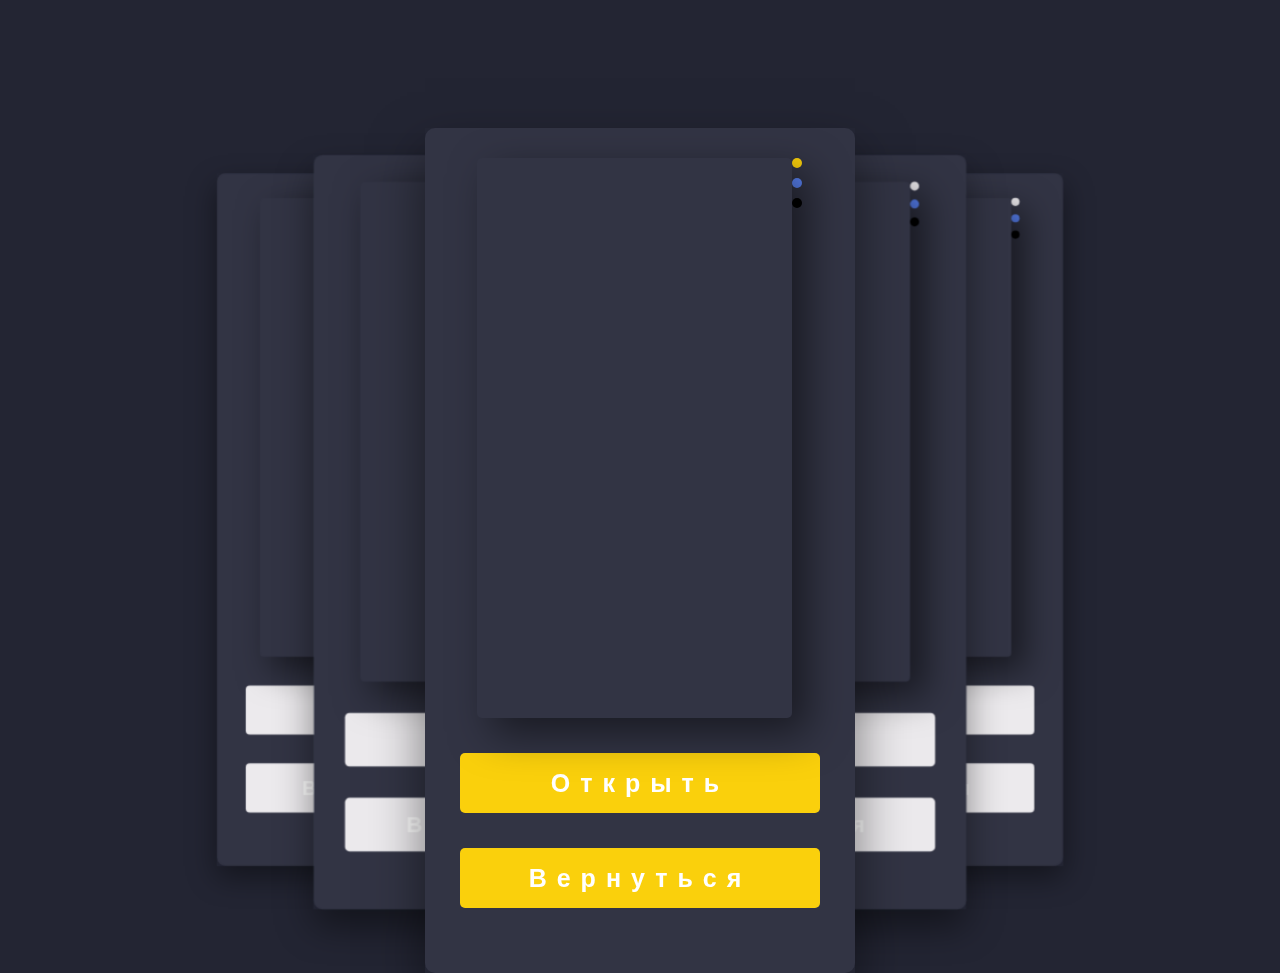
==== commit 2c10d9d8: "Удволетворительный результат на 22.09.2023 17:19" ====
--- a/fabrics.html
+++ b/fabrics.html
@@ -34,19 +34,21 @@
             <div></div>
           </div>
         </div>
-        <!-- <div class="infos">
-          <span class="name">Nike SuperRep Go</span>
-          <span class="lorem">Lorem ipsum dolor sit amet, sit amet  adipiscing elit. Aenean vel ansd . Nullam
-            lorem. Nulla eu
-            sodales</span>
-        </div>
-        <a href="/contact" class="btn-contact">details</a>
-        <div class="socials">
-          <i class="fa-solid fa-cart-shopping"></i>
-          <i class="fa-regular fa-heart"></i>
-          <i class="fa-regular fa-bookmark"></i>
-          <i class="fa-solid fa-share-nodes"></i>
-        </div> -->
+<!--        <div class="infos">-->
+<!--          <span class="name">Nike SuperRep Go</span>-->
+<!--          <span class="lorem">Lorem ipsum dolor sit amet, sit amet  adipiscing elit. Aenean vel ansd . Nullam-->
+<!--            lorem. Nulla eu-->
+<!--            sodales</span>-->
+<!--        </div>-->
+        <a href="https://www.youtube.com/playlist?list=PLGYTH05Nvao9wSPTQ7le9_XIQBPREHrWH" target="_blank" class="btn-contact">Открыть <i class="fa-brands fa-youtube"></i></a>
+        <a class="btn-contact" href="index.html#portfolio"><i class="fa-solid fa-circle-arrow-left"></i> Вернуться</a>
+
+<!--        <div class="socials">-->
+<!--          <i class="fa-solid fa-cart-shopping"></i>-->
+<!--          <i class="fa-regular fa-heart"></i>-->
+<!--          <i class="fa-regular fa-bookmark"></i>-->
+<!--          <i class="fa-solid fa-share-nodes"></i>-->
+<!--        </div>-->
       </div>
     </label>
 
@@ -62,6 +64,8 @@
             <div class="dot3"></div>
           </div>
         </div>
+        <a href="https://www.youtube.com/playlist?list=PLGYTH05Nvao9wSPTQ7le9_XIQBPREHrWH" target="_blank" class="btn-contact">Открыть <i class="fa-brands fa-youtube"></i></a>
+        <a class="btn-contact" href="index.html#portfolio"><i class="fa-solid fa-circle-arrow-left"></i> Вернуться</a>
       </div>
     </label>
 
@@ -76,6 +80,8 @@
             <div class="dot3"></div>
           </div>
         </div>
+        <a href="https://www.youtube.com/playlist?list=PLGYTH05Nvao9wSPTQ7le9_XIQBPREHrWH" target="_blank" class="btn-contact">Открыть <i class="fa-brands fa-youtube"></i></a>
+        <a class="btn-contact" href="index.html#portfolio"><i class="fa-solid fa-circle-arrow-left"></i> Вернуться</a>
       </div>
     </label>
 
@@ -90,6 +96,8 @@
             <div class="dot3"></div>
           </div>
         </div>
+        <a href="https://www.youtube.com/playlist?list=PLGYTH05Nvao9wSPTQ7le9_XIQBPREHrWH" target="_blank" class="btn-contact">Открыть <i class="fa-brands fa-youtube"></i></a>
+        <a class="btn-contact" href="index.html#portfolio"><i class="fa-solid fa-circle-arrow-left"></i> Вернуться</a>
       </div>
     </label>
 
@@ -105,13 +113,16 @@
             <div class="dot3"></div>
           </div>
         </div>
-
+        <a href="https://www.youtube.com/playlist?list=PLGYTH05Nvao9wSPTQ7le9_XIQBPREHrWH" target="_blank" class="btn-contact">Открыть <i class="fa-brands fa-youtube"></i></a>
+        <a class="btn-contact" href="index.html#portfolio"><i class="fa-solid fa-circle-arrow-left"></i> Вернуться</a>
       </div>
     </label>
   </div>
 
 </div>
 
+
+
 </body>
 
 
--- a/css/fabrics_styles.css
+++ b/css/fabrics_styles.css
@@ -98,6 +98,7 @@
     width: 315px;
     height: 560px;
     object-fit: cover;
+    position: relative;
 }
 
 
@@ -129,6 +130,66 @@
     background-color: #000;
 }
 
+.card .infos{
+
+    display: block;
+    text-align: end;
+    padding-top: 60px;
+}
+
+.infos span{
+
+    display: block;
+}
+
+.infos .name{
+
+    font-size: 30px;
+    color: var(--current-color1);
+    letter-spacing: 8px;
+    margin-bottom: 20px;
+    padding-left: 25%;
+    transition: all .6s ease;
+}
+
+.infos .lorem{
+
+    font-size: 15.5px;
+    color: #ECEAED;
+    letter-spacing: 3px;
+}
+
+.card .btn-contact{
+
+    width: 100%;
+    height: 60px;
+    margin: 35px auto;
+    border-radius: 5px;
+    background-color: var(--current-color1);
+    display: flex;
+    align-items: center;
+    justify-content: center;
+    color: #fff;
+    font-size: 25px;
+    letter-spacing: 10px;
+    font-weight: 700;
+    transition: all .7s ease;
+}
+
+.card .socials{
+
+    display: flex;
+    justify-content: space-between;
+    align-items: center;
+    padding-top: 20px;
+}
+
+.socials i{
+
+    font-size: 25px;
+    transition: all .7s ease;
+    color: var(--current-color2);
+}
 
 #s1:checked~.cards #slide4,
 #s2:checked~.cards #slide5,
@@ -213,11 +274,11 @@
 /* Стили для экранов шириной от 601px до 1024px (планшеты) */
 @media screen and (min-width: 601px) and (max-width: 1024px) {
     .container {
-        max-width: 90%;
+        max-width: 80%;
     }
 
     .cards {
-        width: 80%;
+        width: 70%;
     }
 }
 
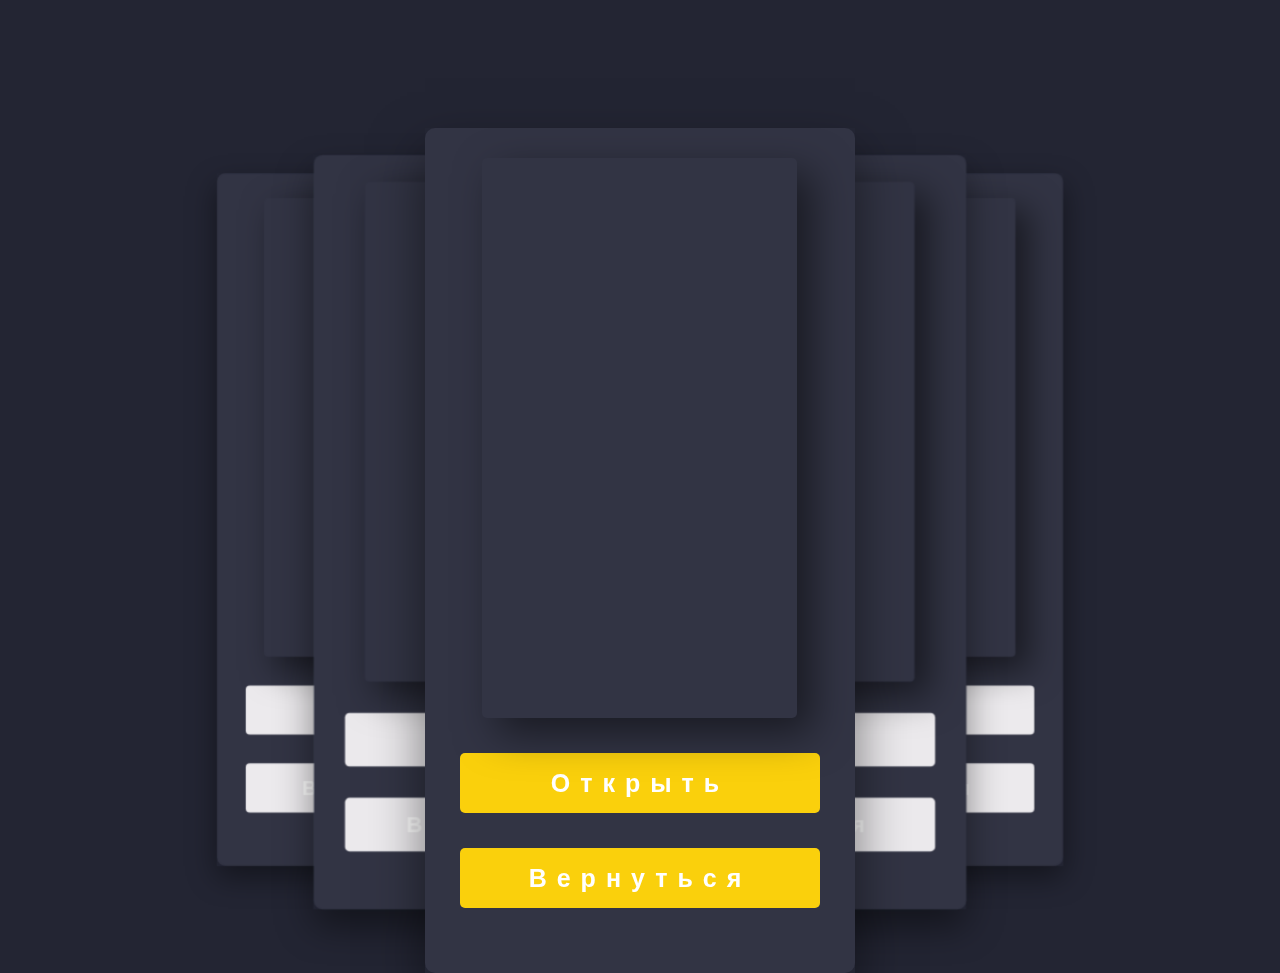
==== commit 300d6b0b: "Проведена работа над адаптивным дизайном кнопок. Необходимо затестить версию для планшетов" ====
--- a/fabrics.html
+++ b/fabrics.html
@@ -40,7 +40,7 @@
 <!--            lorem. Nulla eu-->
 <!--            sodales</span>-->
 <!--        </div>-->
-        <a href="https://www.youtube.com/playlist?list=PLGYTH05Nvao9wSPTQ7le9_XIQBPREHrWH" target="_blank" class="btn-contact">Открыть <i class="fa-brands fa-youtube"></i></a>
+        <a class="btn-contact" href="https://www.youtube.com/playlist?list=PLGYTH05Nvao9wSPTQ7le9_XIQBPREHrWH" target="_blank" >Открыть <i class="fa-brands fa-youtube"></i></a>
         <a class="btn-contact" href="index.html#portfolio"><i class="fa-solid fa-circle-arrow-left"></i> Вернуться</a>
 
 <!--        <div class="socials">-->
--- a/css/fabrics_styles.css
+++ b/css/fabrics_styles.css
@@ -102,33 +102,6 @@
 }
 
 
-.card .image .dots{
-
-    text-align: center;
-}
-
-.dots div{
-
-    width: 10px;
-    height: 10px;
-    border-radius: 50%;
-    margin-bottom: 10px;
-}
-
-.dots div:nth-child(1){
-
-    background-color: var(--current-color1);
-}
-
-.dots div:nth-child(2){
-
-    background-color: #5B85F9;
-}
-
-.dots div:nth-child(3){
-
-    background-color: #000;
-}
 
 .card .infos{
 
@@ -159,7 +132,7 @@
     letter-spacing: 3px;
 }
 
-.card .btn-contact{
+.card .btn-contact {
 
     width: 100%;
     height: 60px;
@@ -184,7 +157,7 @@
     padding-top: 20px;
 }
 
-.socials i{
+.socials .i{
 
     font-size: 25px;
     transition: all .7s ease;
@@ -269,6 +242,24 @@
         height: 235px;
         width: 130px;
     }
+
+    .card .btn-contact {
+
+        height: 45px;
+        font-size: 15px;
+        letter-spacing: 3px;
+        font-weight: 500;
+        margin-top: 15px;
+        margin-bottom: 15px;
+    }
+
+    .card .btn-contact i {
+
+        font-size: 13px;
+        margin-left: 3px;
+        margin-right: 3px;
+    }
+
 }
 
 /* Стили для экранов шириной от 601px до 1024px (планшеты) */
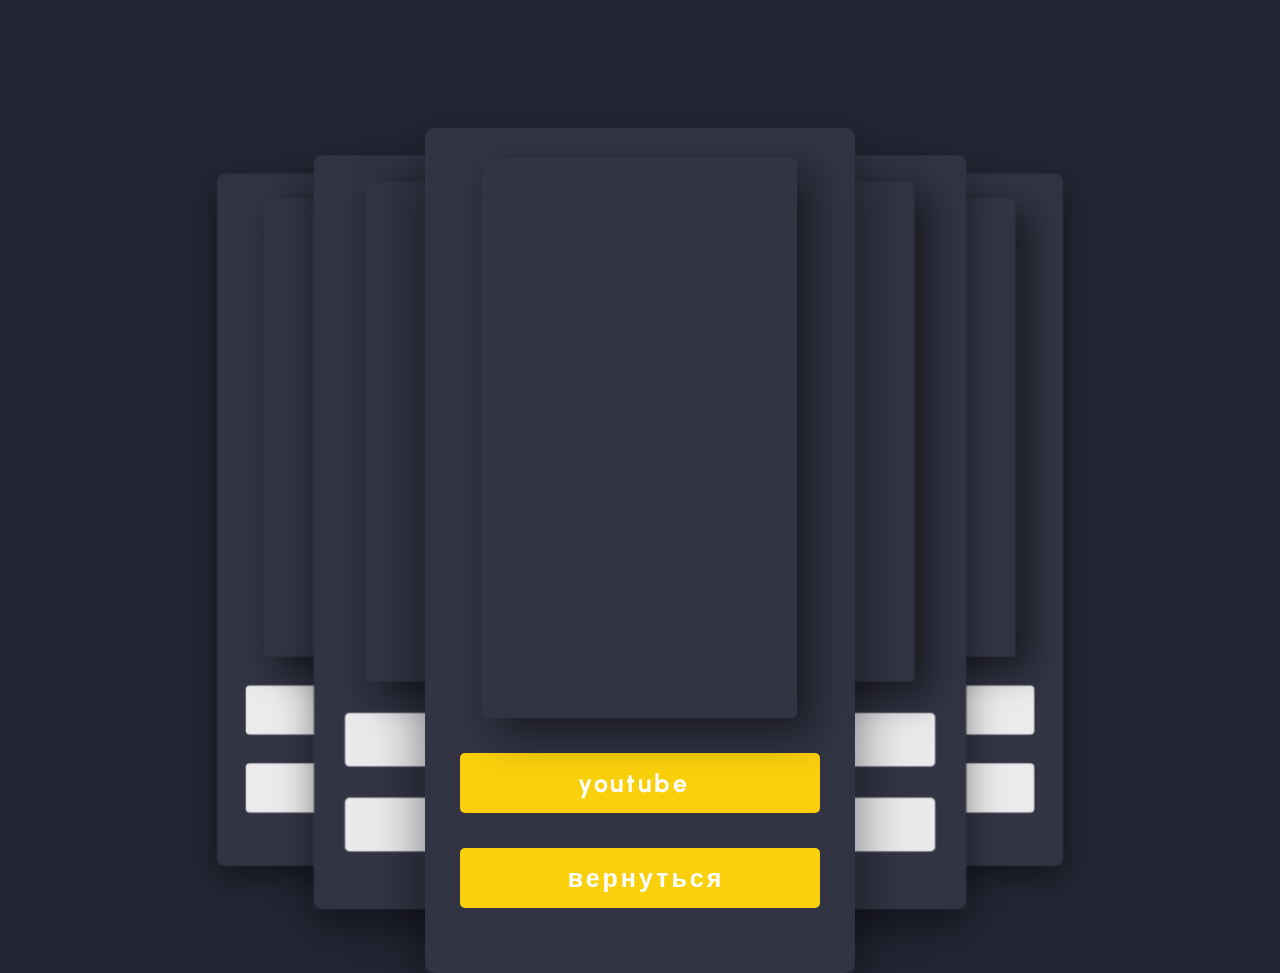
==== commit 53bccfe4: "Проведен рефакторинг кода. Эта последняя удволитворительная версия. Все еще необходмо провети тесты " ====
--- a/fabrics.html
+++ b/fabrics.html
@@ -40,8 +40,8 @@
 <!--            lorem. Nulla eu-->
 <!--            sodales</span>-->
 <!--        </div>-->
-        <a class="btn-contact" href="https://www.youtube.com/playlist?list=PLGYTH05Nvao9wSPTQ7le9_XIQBPREHrWH" target="_blank" >Открыть <i class="fa-brands fa-youtube"></i></a>
-        <a class="btn-contact" href="index.html#portfolio"><i class="fa-solid fa-circle-arrow-left"></i> Вернуться</a>
+        <a class="btn-contact" href="https://www.youtube.com/playlist?list=PLGYTH05Nvao9wSPTQ7le9_XIQBPREHrWH" target="_blank" >youtube <i class="fa-brands fa-youtube"></i></a>
+        <a class="btn-contact" href="index.html#portfolio"><i class="fa-solid fa-circle-arrow-left"></i> вернуться</a>
 
 <!--        <div class="socials">-->
 <!--          <i class="fa-solid fa-cart-shopping"></i>-->
@@ -64,8 +64,8 @@
             <div class="dot3"></div>
           </div>
         </div>
-        <a href="https://www.youtube.com/playlist?list=PLGYTH05Nvao9wSPTQ7le9_XIQBPREHrWH" target="_blank" class="btn-contact">Открыть <i class="fa-brands fa-youtube"></i></a>
-        <a class="btn-contact" href="index.html#portfolio"><i class="fa-solid fa-circle-arrow-left"></i> Вернуться</a>
+        <a href="https://www.youtube.com/playlist?list=PLGYTH05Nvao9wSPTQ7le9_XIQBPREHrWH" target="_blank" class="btn-contact">youtube <i class="fa-brands fa-youtube"></i></a>
+        <a class="btn-contact" href="index.html#portfolio"><i class="fa-solid fa-circle-arrow-left"></i> вернуться</a>
       </div>
     </label>
 
@@ -80,8 +80,8 @@
             <div class="dot3"></div>
           </div>
         </div>
-        <a href="https://www.youtube.com/playlist?list=PLGYTH05Nvao9wSPTQ7le9_XIQBPREHrWH" target="_blank" class="btn-contact">Открыть <i class="fa-brands fa-youtube"></i></a>
-        <a class="btn-contact" href="index.html#portfolio"><i class="fa-solid fa-circle-arrow-left"></i> Вернуться</a>
+        <a href="https://www.youtube.com/playlist?list=PLGYTH05Nvao9wSPTQ7le9_XIQBPREHrWH" target="_blank" class="btn-contact">youtube <i class="fa-brands fa-youtube"></i></a>
+        <a class="btn-contact" href="index.html#portfolio"><i class="fa-solid fa-circle-arrow-left"></i> вернуться</a>
       </div>
     </label>
 
@@ -96,8 +96,8 @@
             <div class="dot3"></div>
           </div>
         </div>
-        <a href="https://www.youtube.com/playlist?list=PLGYTH05Nvao9wSPTQ7le9_XIQBPREHrWH" target="_blank" class="btn-contact">Открыть <i class="fa-brands fa-youtube"></i></a>
-        <a class="btn-contact" href="index.html#portfolio"><i class="fa-solid fa-circle-arrow-left"></i> Вернуться</a>
+        <a href="https://www.youtube.com/playlist?list=PLGYTH05Nvao9wSPTQ7le9_XIQBPREHrWH" target="_blank" class="btn-contact">youtube <i class="fa-brands fa-youtube"></i></a>
+        <a class="btn-contact" href="index.html#portfolio"><i class="fa-solid fa-circle-arrow-left"></i> вернуться</a>
       </div>
     </label>
 
@@ -113,8 +113,8 @@
             <div class="dot3"></div>
           </div>
         </div>
-        <a href="https://www.youtube.com/playlist?list=PLGYTH05Nvao9wSPTQ7le9_XIQBPREHrWH" target="_blank" class="btn-contact">Открыть <i class="fa-brands fa-youtube"></i></a>
-        <a class="btn-contact" href="index.html#portfolio"><i class="fa-solid fa-circle-arrow-left"></i> Вернуться</a>
+        <a href="https://www.youtube.com/playlist?list=PLGYTH05Nvao9wSPTQ7le9_XIQBPREHrWH" target="_blank" class="btn-contact">youtube <i class="fa-brands fa-youtube"></i></a>
+        <a class="btn-contact" href="index.html#portfolio"><i class="fa-solid fa-circle-arrow-left"></i> вернуться</a>
       </div>
     </label>
   </div>
--- a/css/fabrics_styles.css
+++ b/css/fabrics_styles.css
@@ -144,9 +144,16 @@
     justify-content: center;
     color: #fff;
     font-size: 25px;
-    letter-spacing: 10px;
+    letter-spacing: 3px;
     font-weight: 700;
     transition: all .7s ease;
+}
+
+.card .btn-contact i {
+
+
+    margin-left: 6px;
+    margin-right: 6px;
 }
 
 .card .socials{
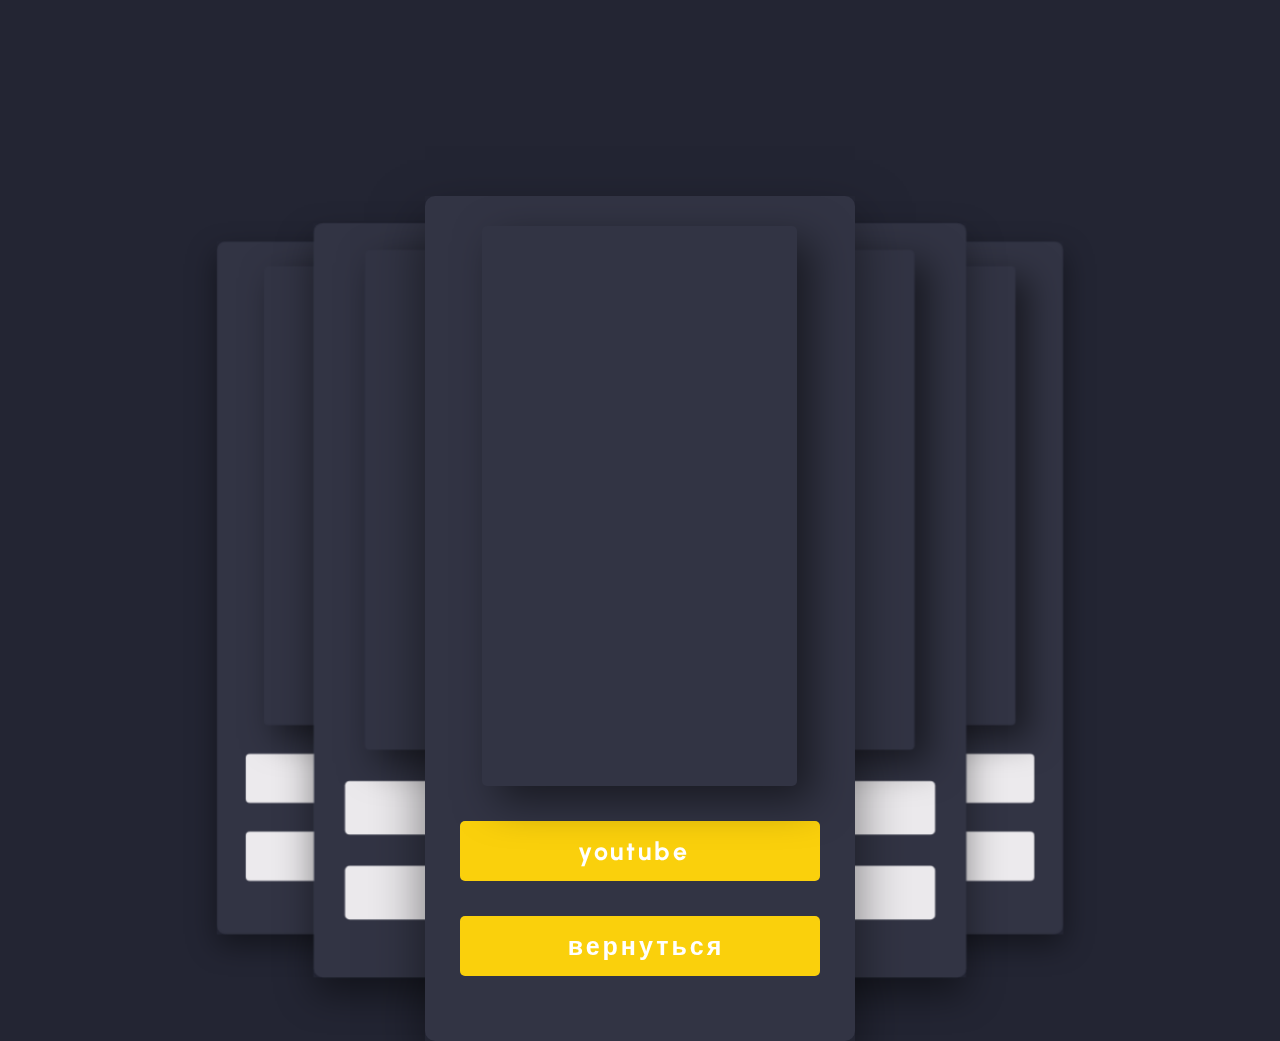
==== commit 760221ec: "Замена названия страницы" ====
--- a/fabrics.html
+++ b/fabrics.html
@@ -5,7 +5,7 @@
   <meta charset="UTF-8">
   <meta http-equiv="X-UA-Compatible" content="IE=edge">
   <meta name="viewport" content="width=device-width, initial-scale=1.0">
-  <title>Ткани</title>
+  <title>Зуева Злата Reels</title>
 
   <link rel="stylesheet" href="https://cdnjs.cloudflare.com/ajax/libs/font-awesome/6.1.2/css/all.min.css" integrity="sha512-1sCRPdkRXhBV2PBLUdRb4tMg1w2YPf37qatUFeS7zlBy7jJI8Lf4VHwWfZZfpXtYSLy85pkm9GaYVYMfw5BC1A==" crossorigin="anonymous" referrerpolicy="no-referrer" />
   <link rel="stylesheet" href="css/fabrics_styles.css">
--- a/css/fabrics_styles.css
+++ b/css/fabrics_styles.css
@@ -32,7 +32,6 @@
     justify-content: center;
     align-items: center;
     flex-direction: column;
-    margin-bottom: +11%;
 }
 
 .cards {
@@ -71,16 +70,6 @@
     justify-content: center;
 }
 
-/* .card .image img{
-
-    border-radius: 5px;
-    box-shadow: 15px 15px 40px rgba(0, 0, 0, 50%);
-    margin-top: 23px;
-    width: 100%;
-    height: 220px;
-    object-fit: cover;
-} */
-
 /* .card .image video{
 
     border-radius: 5px;
@@ -101,37 +90,6 @@
     position: relative;
 }
 
-
-
-.card .infos{
-
-    display: block;
-    text-align: end;
-    padding-top: 60px;
-}
-
-.infos span{
-
-    display: block;
-}
-
-.infos .name{
-
-    font-size: 30px;
-    color: var(--current-color1);
-    letter-spacing: 8px;
-    margin-bottom: 20px;
-    padding-left: 25%;
-    transition: all .6s ease;
-}
-
-.infos .lorem{
-
-    font-size: 15.5px;
-    color: #ECEAED;
-    letter-spacing: 3px;
-}
-
 .card .btn-contact {
 
     width: 100%;
@@ -248,6 +206,7 @@
     .card .image iframe {
         height: 235px;
         width: 130px;
+        object-fit: cover;
     }
 
     .card .btn-contact {
@@ -272,11 +231,39 @@
 /* Стили для экранов шириной от 601px до 1024px (планшеты) */
 @media screen and (min-width: 601px) and (max-width: 1024px) {
     .container {
-        max-width: 80%;
+        max-width: 400px;
     }
 
     .cards {
+        width: 100%;
+    }
+
+    .cards label {
+        width: 100%;
+    }
+
+    .card .image iframe {
+        height: 300px;
+        width: 220px;
+        object-fit: cover;
+    }
+
+    .card .btn-contact {
+
+        height: 70%;
         width: 70%;
+        font-size: 25px;
+        letter-spacing: 3px;
+        font-weight: 500;
+        margin-top: 25px;
+        margin-bottom: 25px;
+    }
+
+    .card .btn-contact i {
+
+        font-size: 23px;
+        margin-left: 6px;
+        margin-right: 6px;
     }
 }
 
@@ -284,9 +271,11 @@
 @media screen and (min-width: 1025px) {
     .container {
         max-width: 80%;
+        max-height: 80%;
     }
 
     .cards {
         width: 70%;
+        height: 70%;
     }
 }